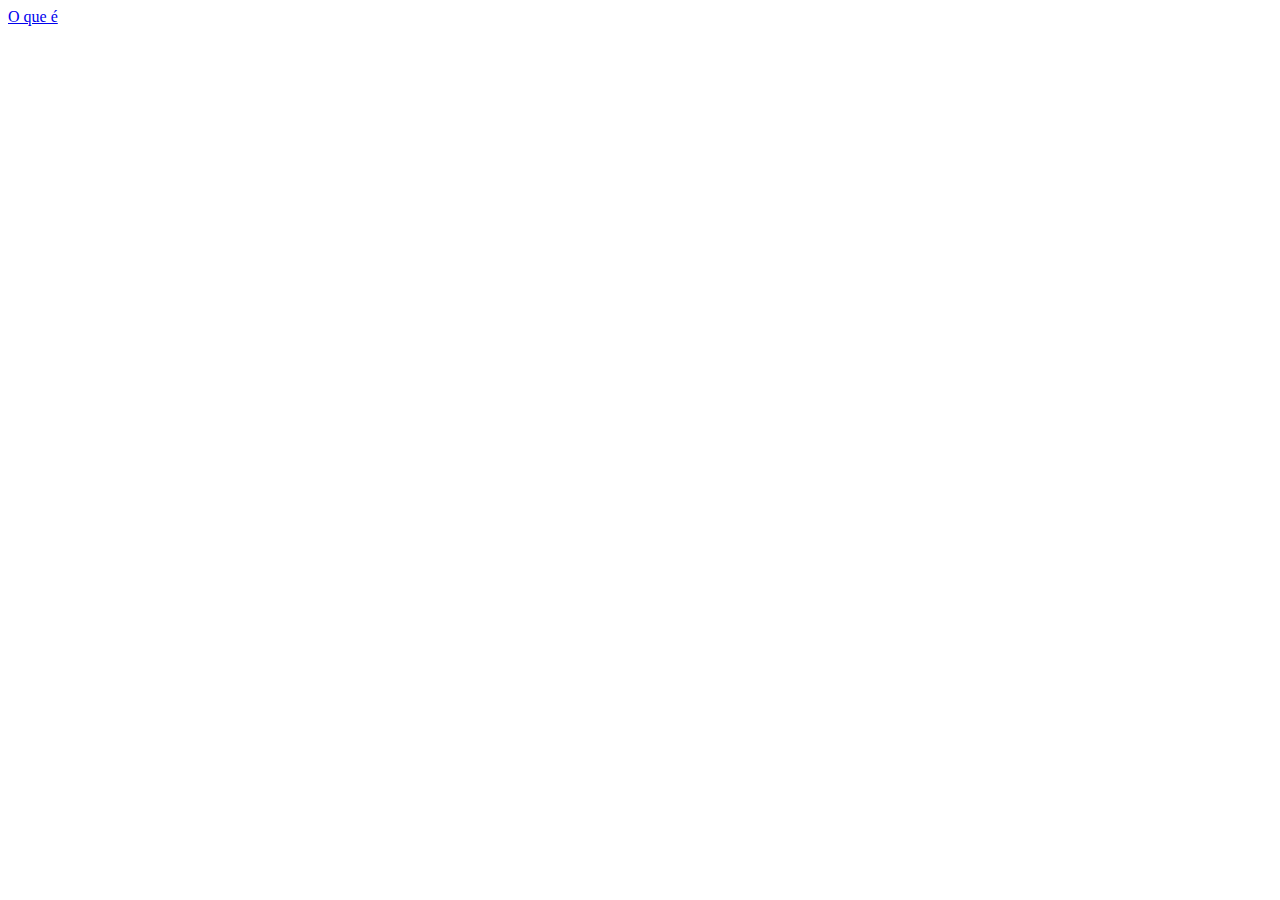
==== index.html @ 9c29df8f "Primeiro commit" ====
<!DOCTYPE html>
<html lang="en">
<head>
  <meta charset="UTF-8">
  <meta name="viewport" content="width=device-width, initial-scale=1.0">
  <meta http-equiv="X-UA-Compatible" content="ie=edge">
  <title>Document</title>
</head>
<body>

  <a href="#whats-is">O que é</a>

  <h1 id="whats-is"></h1>
</body>
</html>
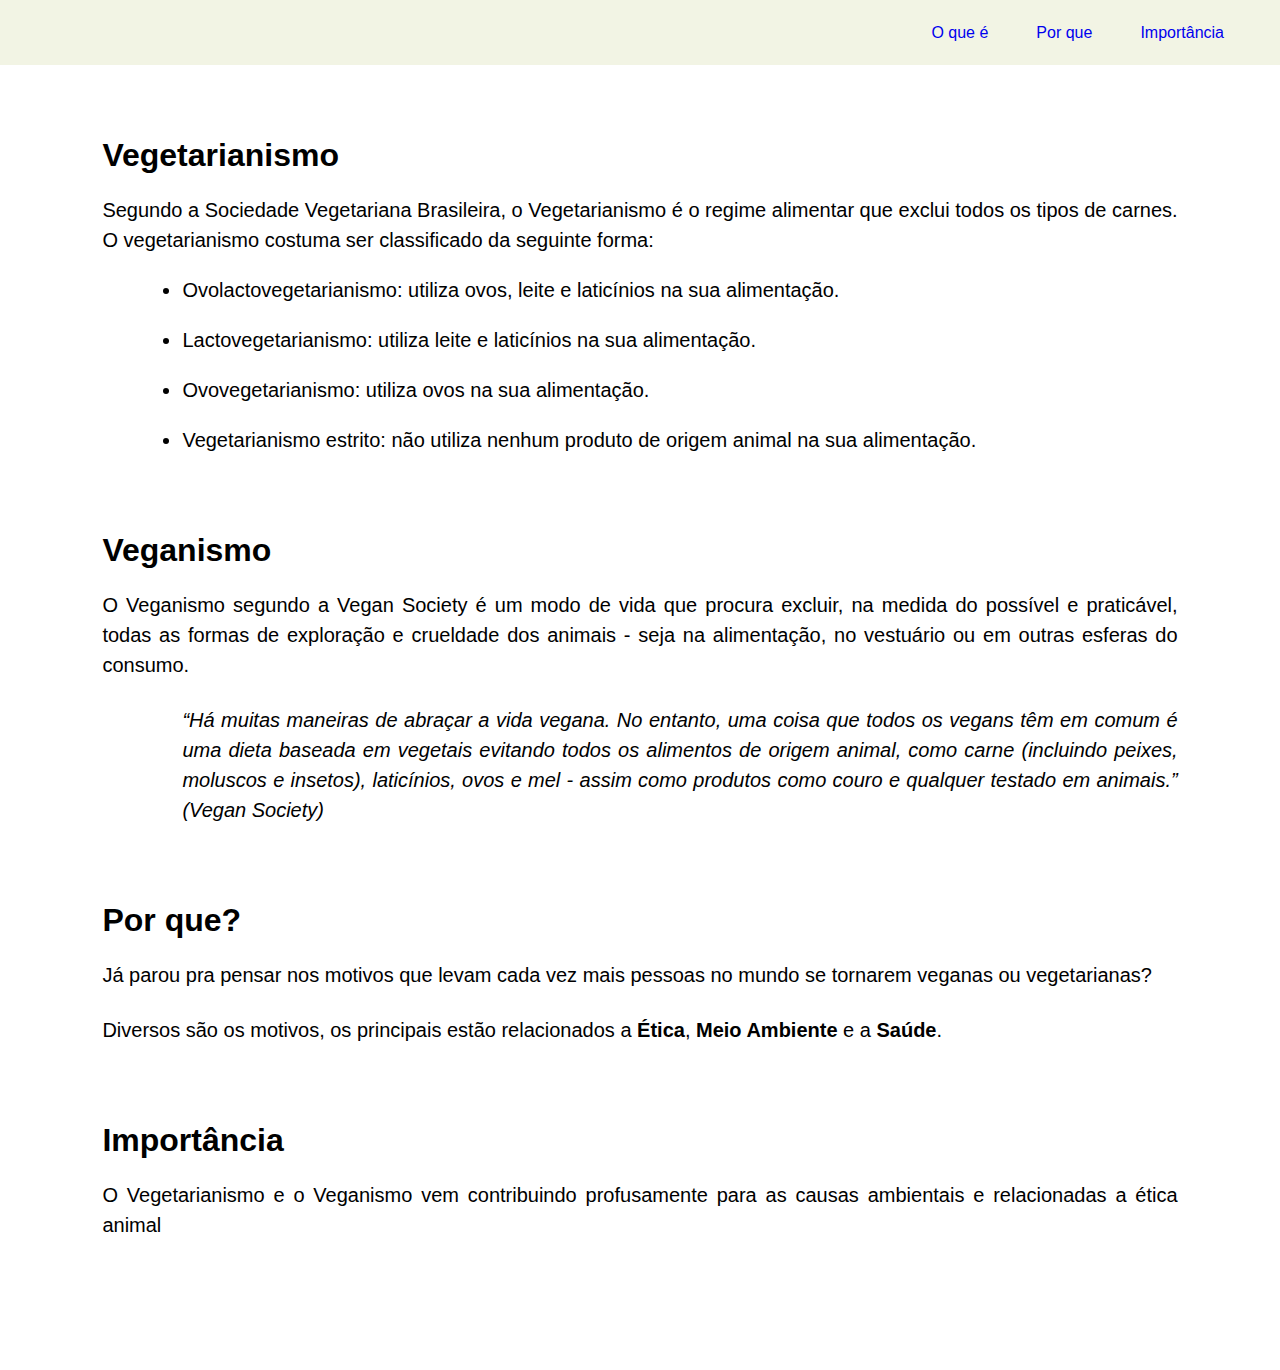
==== commit 678b970e: "Iniciando o projeto" ====
--- a/index.html
+++ b/index.html
@@ -1,15 +1,55 @@
 <!DOCTYPE html>
 <html lang="en">
 <head>
+  <link rel="stylesheet" type="text/css" href="css/index.css">
   <meta charset="UTF-8">
   <meta name="viewport" content="width=device-width, initial-scale=1.0">
   <meta http-equiv="X-UA-Compatible" content="ie=edge">
   <title>Document</title>
 </head>
+
 <body>
-
-  <a href="#whats-is">O que é</a>
-
-  <h1 id="whats-is"></h1>
+ 
+ <header>
+    <nav>
+      <ul>
+        <li><a href="#whats-is-title">O que é</a></li>
+        <li><a href="#why-title">Por que</a></li>
+        <li><a href="#importance-title">Importância</a></li>
+       </ul>
+    </nav>
+  </header>
+ 
+  <main>
+    <article class="text">
+      <article class="topic" id="vegetarian">
+        <h1 id="whats-is-title">Vegetarianismo</h1>
+        <p>Segundo a Sociedade Vegetariana Brasileira, o Vegetarianismo é o regime alimentar que exclui todos os tipos de carnes. O vegetarianismo costuma ser classificado da seguinte forma:</p> 
+        <ul>
+          <li>Ovolactovegetarianismo: utiliza ovos, leite e laticínios na sua alimentação.</li>
+          <li>Lactovegetarianismo: utiliza leite e laticínios na sua alimentação.</li>
+          <li>Ovovegetarianismo: utiliza ovos na sua alimentação.</li>
+          <li>Vegetarianismo estrito: não utiliza nenhum produto de origem animal na sua alimentação.</li>
+        </ul>
+      </article>
+      
+      <article class="topic" id="vegan">
+        <h1 id="whats-is">Veganismo</h1>
+        <p>O Veganismo segundo a Vegan Society é um modo de vida que procura excluir, na medida do possível e praticável, todas as formas de exploração e crueldade dos animais - seja na alimentação, no vestuário ou em outras esferas do consumo.</p>
+        <p id="citation"><i>“Há muitas maneiras de abraçar a vida vegana. No entanto, uma coisa que todos os vegans têm em comum é uma dieta baseada em vegetais evitando todos os alimentos de origem animal, como carne (incluindo peixes, moluscos e insetos), laticínios, ovos e mel - assim como produtos como couro e qualquer testado em animais.” (Vegan Society)</i></p>
+      </article>
+      
+      <article class="topic" id="why">
+        <h1 id="why-title">Por que?</h1>
+        <p>Já parou pra pensar nos motivos que levam cada vez mais pessoas no mundo se tornarem veganas ou vegetarianas?</p>
+        <p>Diversos são os motivos, os principais estão relacionados a <b>Ética</b>, <b>Meio Ambiente</b> e a <b>Saúde</b>.</p>
+      </article>
+      
+      <article class="topic" id="importance">
+        <h1 id="importance-title">Importância</h1>
+        <p>O Vegetarianismo e o Veganismo vem contribuindo profusamente para as causas ambientais e relacionadas a ética animal</p>
+      </article>
+    </article>
+  </main>
 </body>
 </html>
--- a/css/index.css
+++ b/css/index.css
@@ -0,0 +1,54 @@
+*{
+  padding: 0;
+  margin: 0;
+  font-family: 'Open Sans', sans-serif;
+  box-sizing: border-box;
+}
+
+main{
+  padding: 50px 8% 50px 8%;
+}
+
+header{
+  background: rgba(237, 239, 216, 0.70);
+}
+
+header a{
+  text-decoration: none;
+}
+
+header ul{
+  display: flex;
+  list-style: none;
+  justify-content: flex-end;
+  padding-right: 2rem;
+  height: 65px;
+}
+
+header li{
+  padding: 1.5rem 1.5rem 1rem 1.5rem;
+}
+
+.text, p{
+  font-size: 20px;
+  line-height: 30px;
+  text-align: justify;
+  padding-top: 25px;
+}
+
+h1{
+  font-size: 2rem;
+}
+
+main li{
+  margin-left: 5rem;
+  padding-top: 20px;
+}
+
+#citation{
+  padding-left: 5rem;
+}
+
+.topic{
+  padding-bottom: 5rem;
+}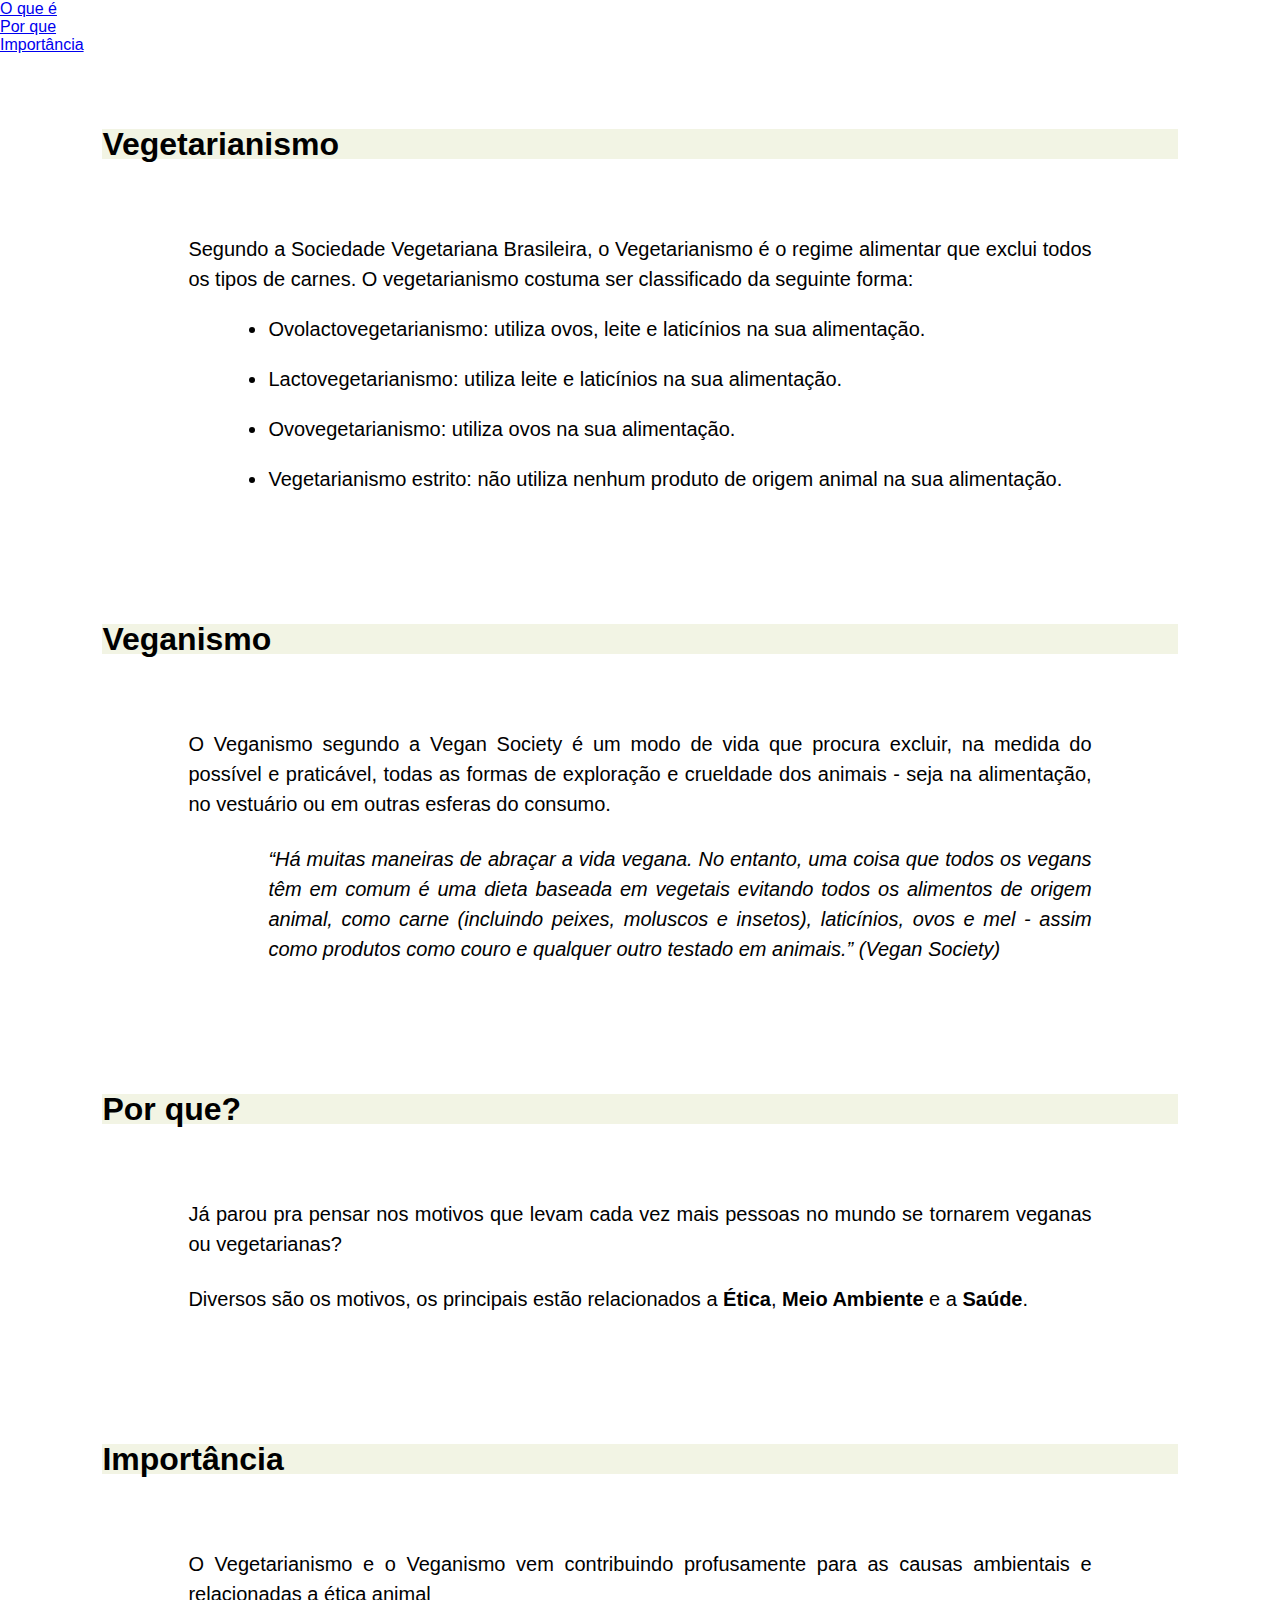
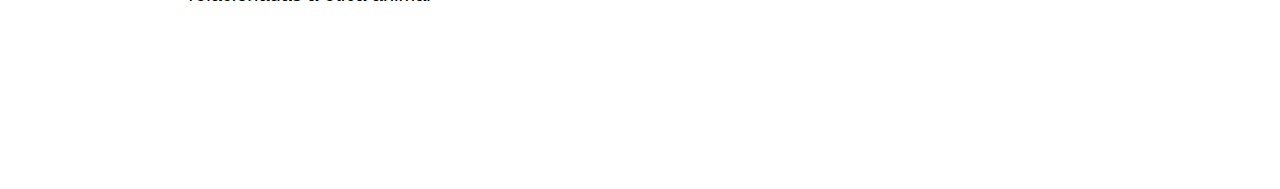
==== commit 5170831a: "corrções index" ====
--- a/index.html
+++ b/index.html
@@ -9,47 +9,61 @@
 </head>
 
 <body>
- 
- <header>
-    <nav>
-      <ul>
-        <li><a href="#whats-is-title">O que é</a></li>
-        <li><a href="#why-title">Por que</a></li>
-        <li><a href="#importance-title">Importância</a></li>
-       </ul>
-    </nav>
-  </header>
- 
-  <main>
-    <article class="text">
+
+  <nav id="menu">
+    <ul>
+      <li><a href="#whats-is-title">O que é</a></li>
+      <li><a href="#why-title">Por que</a></li>
+      <li><a href="#importance-title">Importância</a></li>
+    </ul>
+  </nav>
+
+  <main id="main-master">
+    <div class="text">
       <article class="topic" id="vegetarian">
-        <h1 id="whats-is-title">Vegetarianismo</h1>
-        <p>Segundo a Sociedade Vegetariana Brasileira, o Vegetarianismo é o regime alimentar que exclui todos os tipos de carnes. O vegetarianismo costuma ser classificado da seguinte forma:</p> 
-        <ul>
-          <li>Ovolactovegetarianismo: utiliza ovos, leite e laticínios na sua alimentação.</li>
-          <li>Lactovegetarianismo: utiliza leite e laticínios na sua alimentação.</li>
-          <li>Ovovegetarianismo: utiliza ovos na sua alimentação.</li>
-          <li>Vegetarianismo estrito: não utiliza nenhum produto de origem animal na sua alimentação.</li>
-        </ul>
+        <header>
+          <h1 id="whats-is-title">Vegetarianismo</h1>
+        </header>
+        <main class="main-veg">
+          <p>Segundo a Sociedade Vegetariana Brasileira, o Vegetarianismo é o regime alimentar que exclui todos os tipos de carnes. O vegetarianismo costuma ser classificado da seguinte forma:</p> 
+          <ul id="classificationVeg">
+            <li >Ovolactovegetarianismo: utiliza ovos, leite e laticínios na sua alimentação.</li>
+            <li>Lactovegetarianismo: utiliza leite e laticínios na sua alimentação.</li>
+            <li>Ovovegetarianismo: utiliza ovos na sua alimentação.</li>
+            <li>Vegetarianismo estrito: não utiliza nenhum produto de origem animal na sua alimentação.</li>
+          </ul>
+        </main>
       </article>
-      
+
       <article class="topic" id="vegan">
-        <h1 id="whats-is">Veganismo</h1>
-        <p>O Veganismo segundo a Vegan Society é um modo de vida que procura excluir, na medida do possível e praticável, todas as formas de exploração e crueldade dos animais - seja na alimentação, no vestuário ou em outras esferas do consumo.</p>
-        <p id="citation"><i>“Há muitas maneiras de abraçar a vida vegana. No entanto, uma coisa que todos os vegans têm em comum é uma dieta baseada em vegetais evitando todos os alimentos de origem animal, como carne (incluindo peixes, moluscos e insetos), laticínios, ovos e mel - assim como produtos como couro e qualquer testado em animais.” (Vegan Society)</i></p>
+        <header>
+          <h1 id="whats-is">Veganismo</h1>
+        </header>
+        <main>
+          <p>O Veganismo segundo a Vegan Society é um modo de vida que procura excluir, na medida do possível e praticável, todas as formas de exploração e crueldade dos animais - seja na alimentação, no vestuário ou em outras esferas do consumo.</p>
+          <p id="citation"><i>“Há muitas maneiras de abraçar a vida vegana. No entanto, uma coisa que todos os vegans têm em comum é uma dieta baseada em vegetais evitando todos os alimentos de origem animal, como carne (incluindo peixes, moluscos e insetos), laticínios, ovos e mel - assim como produtos como couro e qualquer outro testado em animais.” (Vegan Society)</i></p>
+        </main>
       </article>
       
       <article class="topic" id="why">
-        <h1 id="why-title">Por que?</h1>
-        <p>Já parou pra pensar nos motivos que levam cada vez mais pessoas no mundo se tornarem veganas ou vegetarianas?</p>
-        <p>Diversos são os motivos, os principais estão relacionados a <b>Ética</b>, <b>Meio Ambiente</b> e a <b>Saúde</b>.</p>
+        <header>
+          <h1 id="why-title">Por que?</h1>
+        </header>
+        <main>
+          <p>Já parou pra pensar nos motivos que levam cada vez mais pessoas no mundo se tornarem veganas ou vegetarianas?</p>
+          <p>Diversos são os motivos, os principais estão relacionados a <b>Ética</b>, <b>Meio Ambiente</b> e a <b>Saúde</b>.</p>
+        </main>
       </article>
       
       <article class="topic" id="importance">
-        <h1 id="importance-title">Importância</h1>
-        <p>O Vegetarianismo e o Veganismo vem contribuindo profusamente para as causas ambientais e relacionadas a ética animal</p>
+        <header>
+          <h1 id="importance-title">Importância</h1>
+        </header>
+        <main>
+          <p>O Vegetarianismo e o Veganismo vem contribuindo profusamente para as causas ambientais e relacionadas a ética animal</p>
+        </main>
       </article>
-    </article>
+    </div>
   </main>
 </body>
 </html>
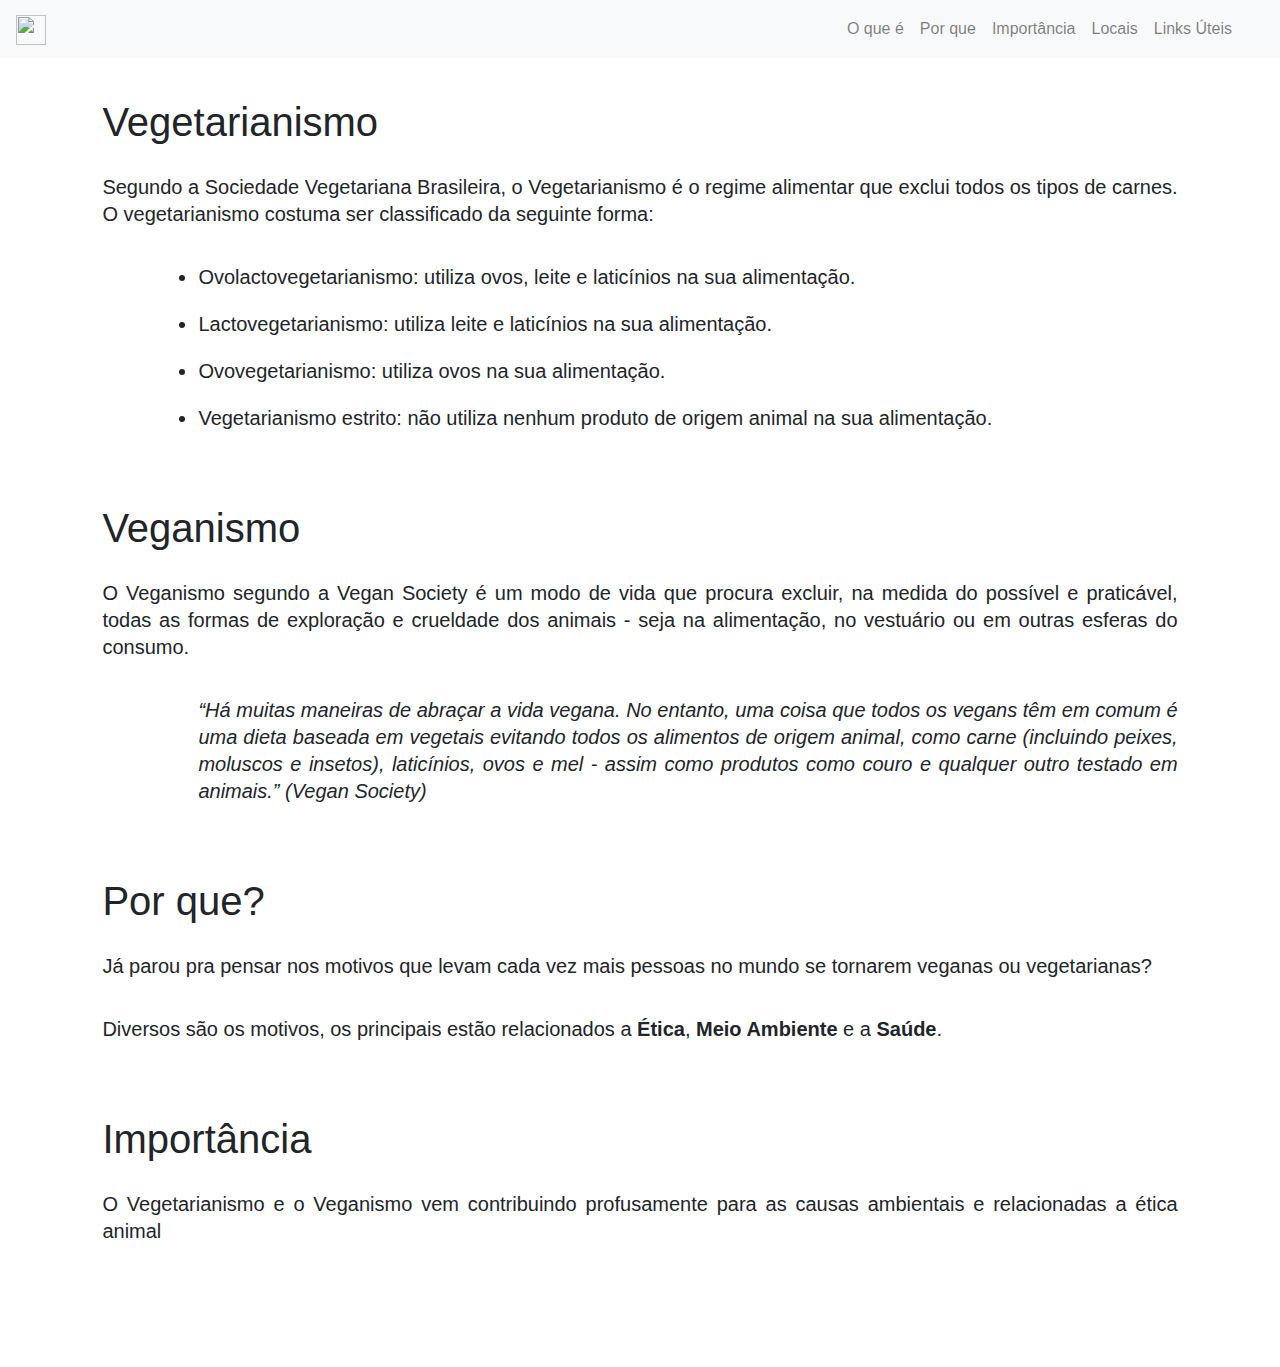
==== commit c75d881a: "Plotados os mockups no mapa; Criada a lista dos locais; Iniciado a parte de links uteis" ====
--- a/index.html
+++ b/index.html
@@ -5,17 +5,42 @@
   <meta charset="UTF-8">
   <meta name="viewport" content="width=device-width, initial-scale=1.0">
   <meta http-equiv="X-UA-Compatible" content="ie=edge">
+  <link rel="stylesheet" href="https://stackpath.bootstrapcdn.com/bootstrap/4.3.1/css/bootstrap.min.css"
+    integrity="sha384-ggOyR0iXCbMQv3Xipma34MD+dH/1fQ784/j6cY/iJTQUOhcWr7x9JvoRxT2MZw1T" crossorigin="anonymous">
+  <link rel="stylesheet" type="text/css" href="../css/locals.css">
   <title>Document</title>
 </head>
 
 <body>
+  
+  <nav class="navbar navbar-expand-lg navbar-light bg-light">
+    <a class="navbar-brand" href="#">
+      <img src="/docs/4.3/assets/brand/bootstrap-solid.svg" width="30" height="30" alt="">
+    </a>
+    <button class="navbar-toggler" type="button" data-toggle="collapse" data-target="#navbarSupportedContent"
+      aria-controls="navbarSupportedContent" aria-expanded="false" aria-label="Toggle navigation">
+      <span class="navbar-toggler-icon"></span>
+    </button>
 
-  <nav id="menu">
-    <ul>
-      <li><a href="#whats-is-title">O que é</a></li>
-      <li><a href="#why-title">Por que</a></li>
-      <li><a href="#importance-title">Importância</a></li>
-    </ul>
+    <div class="collapse navbar-collapse justify-content-end" id="navbarSupportedContent">
+      <ul class="navbar-nav mr-sm-4">
+        <li class="nav-item">
+          <a href="#whats-is-title" class="nav-link">O que é</a>
+        </li>
+        <li class="nav-item">
+          <a href="#why-title" class="nav-link">Por que</a>
+        </li>
+        <li class="nav-item">
+          <a href="#importance-title" class="nav-link">Importância</a>
+        </li>
+        <li class="nav-item">
+          <a href="pages/locals.html" class="nav-link">Locais</a>
+        </li>
+        <li class="nav-item">
+          <a href="pages/utils-links.html" class="nav-link">Links Úteis</a>
+        </li>
+      </ul>
+    </div>
   </nav>
 
   <main id="main-master">
@@ -25,7 +50,7 @@
           <h1 id="whats-is-title">Vegetarianismo</h1>
         </header>
         <main class="main-veg">
-          <p>Segundo a Sociedade Vegetariana Brasileira, o Vegetarianismo é o regime alimentar que exclui todos os tipos de carnes. O vegetarianismo costuma ser classificado da seguinte forma:</p> 
+          <p>Segundo a Sociedade Vegetariana Brasileira, o Vegetarianismo é o regime alimentar que exclui todos os tipos de carnes. O vegetarianismo costuma ser classificado da seguinte forma:</p>
           <ul id="classificationVeg">
             <li >Ovolactovegetarianismo: utiliza ovos, leite e laticínios na sua alimentação.</li>
             <li>Lactovegetarianismo: utiliza leite e laticínios na sua alimentação.</li>
@@ -44,7 +69,7 @@
           <p id="citation"><i>“Há muitas maneiras de abraçar a vida vegana. No entanto, uma coisa que todos os vegans têm em comum é uma dieta baseada em vegetais evitando todos os alimentos de origem animal, como carne (incluindo peixes, moluscos e insetos), laticínios, ovos e mel - assim como produtos como couro e qualquer outro testado em animais.” (Vegan Society)</i></p>
         </main>
       </article>
-      
+
       <article class="topic" id="why">
         <header>
           <h1 id="why-title">Por que?</h1>
@@ -54,7 +79,7 @@
           <p>Diversos são os motivos, os principais estão relacionados a <b>Ética</b>, <b>Meio Ambiente</b> e a <b>Saúde</b>.</p>
         </main>
       </article>
-      
+
       <article class="topic" id="importance">
         <header>
           <h1 id="importance-title">Importância</h1>
@@ -65,5 +90,15 @@
       </article>
     </div>
   </main>
+
+  <script src="https://code.jquery.com/jquery-3.3.1.slim.min.js"
+    integrity="sha384-q8i/X+965DzO0rT7abK41JStQIAqVgRVzpbzo5smXKp4YfRvH+8abtTE1Pi6jizo"
+    crossorigin="anonymous"></script>
+  <script src="https://cdnjs.cloudflare.com/ajax/libs/popper.js/1.14.7/umd/popper.min.js"
+    integrity="sha384-UO2eT0CpHqdSJQ6hJty5KVphtPhzWj9WO1clHTMGa3JDZwrnQq4sF86dIHNDz0W1"
+    crossorigin="anonymous"></script>
+  <script src="https://stackpath.bootstrapcdn.com/bootstrap/4.3.1/js/bootstrap.min.js"
+    integrity="sha384-JjSmVgyd0p3pXB1rRibZUAYoIIy6OrQ6VrjIEaFf/nJGzIxFDsf4x0xIM+B07jRM"
+    crossorigin="anonymous"></script>
 </body>
 </html>
--- a/css/index.css
+++ b/css/index.css
@@ -1,54 +1,111 @@
-*{
-  padding: 0;
-  margin: 0;
-  font-family: 'Open Sans', sans-serif;
-  box-sizing: border-box;
-}
+  *{
+    padding: 0;
+    margin: 0;
+    font-family: 'Open Sans', sans-serif;
+    box-sizing: border-box;
+  }
 
-main{
-  padding: 50px 8% 50px 8%;
-}
+  #main-master {
+    padding: 20px 8% 50px 8%;
+  }
 
-header{
-  background: rgba(237, 239, 216, 0.70);
-}
 
-header a{
-  text-decoration: none;
-}
+  #menu a{
+    text-decoration: none;
+  }
 
-header ul{
-  display: flex;
-  list-style: none;
-  justify-content: flex-end;
-  padding-right: 2rem;
-  height: 65px;
-}
 
-header li{
-  padding: 1.5rem 1.5rem 1rem 1.5rem;
-}
+  #menu ul{
+    display: flex;
+    list-style: none;
+    justify-content: flex-end;
+    padding-right: 2rem;
+    height: 65px;
+  }
 
-.text, p{
-  font-size: 20px;
-  line-height: 30px;
-  text-align: justify;
-  padding-top: 25px;
-}
+  #menu li{
+    padding: 1.5rem 1.5rem 1rem 1.5rem;
+  }  
 
-h1{
-  font-size: 2rem;
-}
+  #vegetarian li{
+    margin-left: 3rem;
+    padding-top: 20px;
+  }
 
-main li{
-  margin-left: 5rem;
-  padding-top: 20px;
-}
+  #citation{
+    margin-left: 3rem;
+  }
 
-#citation{
-  padding-left: 5rem;
-}
+  /* Extra small devices (portrait phones, less than 576px) */
+  @media (max-width: 575.98px) {
+    .text, p{
+      font-size: 16px;
+      line-height: 20px;
+      text-align: justify;
+      padding-top: 20px;
+    }
 
-.topic{
-  padding-bottom: 5rem;
-}+    h1{
+      font-size: 28px;
+    }
+
+    .topic{
+      padding-bottom: 3.5rem;
+    }
+  }
+
+  /*Small devices (landscape phones, 576px and up)*/
+  @media (min-width: 576px) { 
+    .text, p{
+      font-size: 17px;
+      line-height: 22px;
+      text-align: justify;
+      padding-top: 20px;
+    }
+
+    h1{
+      font-size: 29px;
+    }
+
+
+    .topic{
+      padding-bottom: 3.5rem;
+    }
+
+  }
+
+  /*Medium devices (tablets, 768px and up)*/
+  @media (min-width: 768px) {
+    
+
+  /*Large devices (desktops, 992px and up)*/
+  @media (min-width: 992px) {
+    .text, p{
+      font-size: 20px;
+      line-height: 27px;
+      text-align: justify;
+      padding-top: 20px;
+    }
+
+    h1{
+      font-size: 29px;
+    }
+
+    #vegetarian li{
+      margin-left: 6rem;
+    }
+
+    #citation{
+      margin-left: 6rem;
+    }
+
+    .topic{
+      padding-bottom: 3.5rem;
+    }
+  }
+
+  }
+
+  /*Extra large devices (large desktops, 1200px and up)*/
+  @media (min-width: 1200px) { ... }
+
--- a/css/locals.css
+++ b/css/locals.css
@@ -0,0 +1,15 @@
+*{
+  padding: 0;
+  margin: 0;
+  font-family: 'Open Sans', sans-serif;
+  box-sizing: border-box;
+}
+
+#map {
+  height: 80vh;
+  width: 100%;
+}
+
+#card-columns{
+	justify-content: center;
+}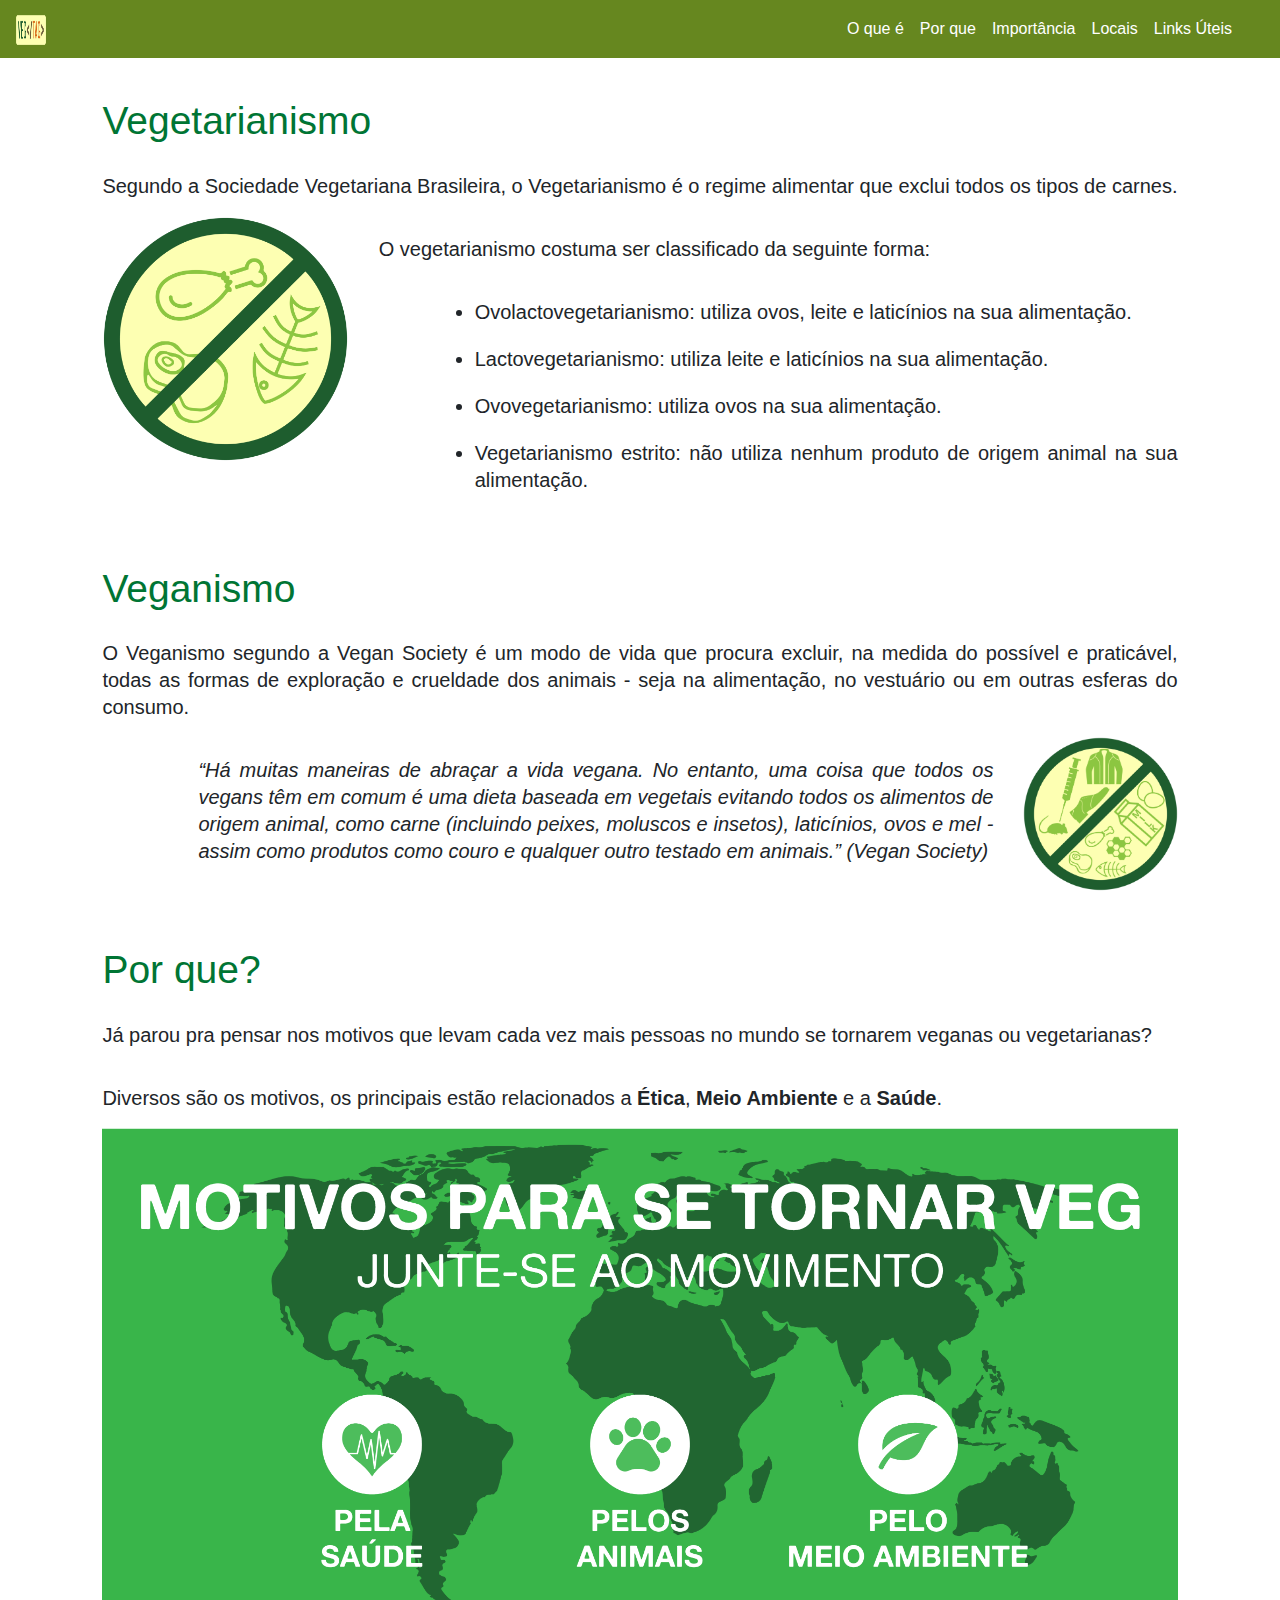
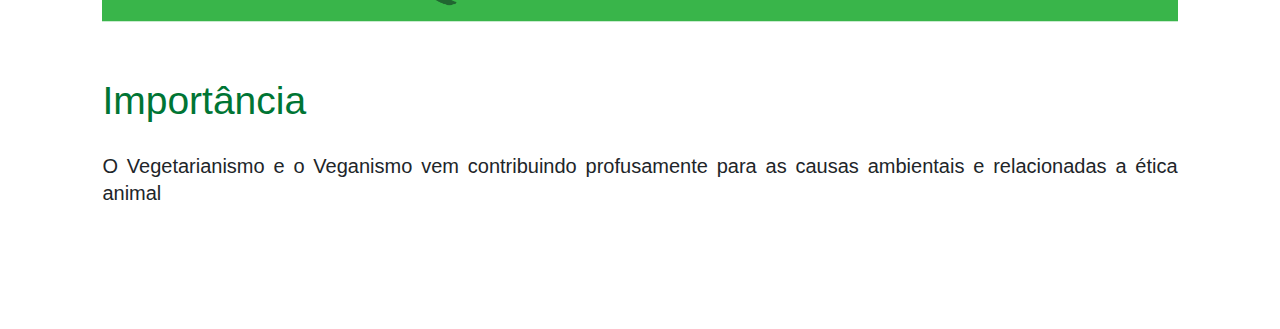
==== commit 88ea812b: "adicionado cor e imagem a pagina home, iniciado links uteis" ====
--- a/index.html
+++ b/index.html
@@ -7,15 +7,18 @@
   <meta http-equiv="X-UA-Compatible" content="ie=edge">
   <link rel="stylesheet" href="https://stackpath.bootstrapcdn.com/bootstrap/4.3.1/css/bootstrap.min.css"
     integrity="sha384-ggOyR0iXCbMQv3Xipma34MD+dH/1fQ784/j6cY/iJTQUOhcWr7x9JvoRxT2MZw1T" crossorigin="anonymous">
-  <link rel="stylesheet" type="text/css" href="../css/locals.css">
-  <title>Document</title>
+  <link rel="stylesheet" type="text/css" href="./css/locals.css">
+  <link rel="stylesheet" href="https://stackpath.bootstrapcdn.com/bootstrap/4.3.1/css/bootstrap.min.css"
+    integrity="sha384-ggOyR0iXCbMQv3Xipma34MD+dH/1fQ784/j6cY/iJTQUOhcWr7x9JvoRxT2MZw1T" crossorigin="anonymous">
+  <link rel="stylesheet" type="text/css" href="./css/base.css">  
+  <title>Como ser vegano/vegetariano - Um guia para todos</title>
 </head>
 
 <body>
-  
-  <nav class="navbar navbar-expand-lg navbar-light bg-light">
+
+  <nav class="navbar navbar-expand-lg bg-green sticky-top">
     <a class="navbar-brand" href="#">
-      <img src="/docs/4.3/assets/brand/bootstrap-solid.svg" width="30" height="30" alt="">
+      <img src="./img/logo.png" width="30" height="30" alt="">
     </a>
     <button class="navbar-toggler" type="button" data-toggle="collapse" data-target="#navbarSupportedContent"
       aria-controls="navbarSupportedContent" aria-expanded="false" aria-label="Toggle navigation">
@@ -24,20 +27,20 @@
 
     <div class="collapse navbar-collapse justify-content-end" id="navbarSupportedContent">
       <ul class="navbar-nav mr-sm-4">
-        <li class="nav-item">
-          <a href="#whats-is-title" class="nav-link">O que é</a>
+        <li class="nav-item active">
+          <a href="#whats-is-title" class="nav-link text-white">O que é</a>
         </li>
         <li class="nav-item">
-          <a href="#why-title" class="nav-link">Por que</a>
+          <a href="#why-title" class="nav-link text-white">Por que</a>
         </li>
         <li class="nav-item">
-          <a href="#importance-title" class="nav-link">Importância</a>
+          <a href="#importance-title" class="nav-link text-white">Importância</a>
         </li>
         <li class="nav-item">
-          <a href="pages/locals.html" class="nav-link">Locais</a>
+          <a href="pages/locals.html" class="nav-link text-white">Locais</a>
         </li>
         <li class="nav-item">
-          <a href="pages/utils-links.html" class="nav-link">Links Úteis</a>
+          <a href="pages/utils-links.html" class="nav-link text-white">Links Úteis</a>
         </li>
       </ul>
     </div>
@@ -47,42 +50,57 @@
     <div class="text">
       <article class="topic" id="vegetarian">
         <header>
-          <h1 id="whats-is-title">Vegetarianismo</h1>
+          <h1 id="whats-is-title" class="title-topic">Vegetarianismo</h1>
         </header>
         <main class="main-veg">
-          <p>Segundo a Sociedade Vegetariana Brasileira, o Vegetarianismo é o regime alimentar que exclui todos os tipos de carnes. O vegetarianismo costuma ser classificado da seguinte forma:</p>
-          <ul id="classificationVeg">
-            <li >Ovolactovegetarianismo: utiliza ovos, leite e laticínios na sua alimentação.</li>
-            <li>Lactovegetarianismo: utiliza leite e laticínios na sua alimentação.</li>
-            <li>Ovovegetarianismo: utiliza ovos na sua alimentação.</li>
-            <li>Vegetarianismo estrito: não utiliza nenhum produto de origem animal na sua alimentação.</li>
-          </ul>
+          <p>Segundo a Sociedade Vegetariana Brasileira, o Vegetarianismo é o regime alimentar que exclui todos os tipos de carnes.</p>
+          <div class="row">
+            <img width="100%" height="100%" src="img/icons-09.png" class="col-sm-12 col-md-4 col-lg-3"></img>
+            <div class="col-sm-12 col-md-8 col-lg-9">
+              <p>O vegetarianismo costuma ser classificado da seguinte forma:</p>
+              <ul id="classificationVeg"> 
+                <li >Ovolactovegetarianismo: utiliza ovos, leite e laticínios na sua alimentação.</li>
+                <li>Lactovegetarianismo: utiliza leite e laticínios na sua alimentação.</li>
+                <li>Ovovegetarianismo: utiliza ovos na sua alimentação.</li>
+                <li>Vegetarianismo estrito: não utiliza nenhum produto de origem animal na sua alimentação.</li>
+              </ul>
+            </div>
+            
+          </div>
+          
         </main>
       </article>
 
       <article class="topic" id="vegan">
         <header>
-          <h1 id="whats-is">Veganismo</h1>
+          <h1 id="whats-is" class="title-topic">Veganismo</h1>
         </header>
         <main>
           <p>O Veganismo segundo a Vegan Society é um modo de vida que procura excluir, na medida do possível e praticável, todas as formas de exploração e crueldade dos animais - seja na alimentação, no vestuário ou em outras esferas do consumo.</p>
-          <p id="citation"><i>“Há muitas maneiras de abraçar a vida vegana. No entanto, uma coisa que todos os vegans têm em comum é uma dieta baseada em vegetais evitando todos os alimentos de origem animal, como carne (incluindo peixes, moluscos e insetos), laticínios, ovos e mel - assim como produtos como couro e qualquer outro testado em animais.” (Vegan Society)</i></p>
+          <div class="row">
+            <div class="col-sm-12 col-md-9 col-lg-10">
+              <p id="citation"><i>“Há muitas maneiras de abraçar a vida vegana. No entanto, uma coisa que todos os vegans têm em comum é uma dieta baseada em vegetais evitando todos os alimentos de origem animal, como carne (incluindo peixes, moluscos e insetos), laticínios, ovos e mel - assim como produtos como couro e qualquer outro testado em animais.” (Vegan Society)</i></p>
+            </div>
+            <img width="100%" height="100%" src="img/icons_Prancheta 1.png" class="col-sm-12 col-md-3 col-lg-2"></img>
+          </div>
         </main>
       </article>
 
       <article class="topic" id="why">
         <header>
-          <h1 id="why-title">Por que?</h1>
+          <h1 id="why-title" class="title-topic">Por que?</h1>
         </header>
         <main>
           <p>Já parou pra pensar nos motivos que levam cada vez mais pessoas no mundo se tornarem veganas ou vegetarianas?</p>
           <p>Diversos são os motivos, os principais estão relacionados a <b>Ética</b>, <b>Meio Ambiente</b> e a <b>Saúde</b>.</p>
+          <!-- <img width="100%" src="img/ReasonsBeVeg3.gif" class=""></img> -->
+          <img width="100%" src="img/ReasonsBeVeg3_Prancheta 1_Prancheta 1.png" class=""></img>
         </main>
       </article>
 
       <article class="topic" id="importance">
         <header>
-          <h1 id="importance-title">Importância</h1>
+          <h1 id="importance-title" class="title-topic">Importância</h1>
         </header>
         <main>
           <p>O Vegetarianismo e o Veganismo vem contribuindo profusamente para as causas ambientais e relacionadas a ética animal</p>
--- a/css/index.css
+++ b/css/index.css
@@ -9,11 +9,9 @@
     padding: 20px 8% 50px 8%;
   }
 
-
   #menu a{
     text-decoration: none;
   }
-
 
   #menu ul{
     display: flex;
@@ -36,6 +34,15 @@
     margin-left: 3rem;
   }
 
+  .title-topic{
+    color: #007534;
+  }
+
+  h1.title-topic{
+    font-size: 60px;
+  }
+
+
   /* Extra small devices (portrait phones, less than 576px) */
   @media (max-width: 575.98px) {
     .text, p{
@@ -45,7 +52,7 @@
       padding-top: 20px;
     }
 
-    h1{
+    h1.title-topic{
       font-size: 28px;
     }
 
@@ -63,10 +70,9 @@
       padding-top: 20px;
     }
 
-    h1{
-      font-size: 29px;
+    h1.title-topic{
+      font-size: 35px;
     }
-
 
     .topic{
       padding-bottom: 3.5rem;
@@ -87,8 +93,8 @@
       padding-top: 20px;
     }
 
-    h1{
-      font-size: 29px;
+    h1.title-topic{
+      font-size: 39px;
     }
 
     #vegetarian li{
--- a/css/locals.css
+++ b/css/locals.css
@@ -11,5 +11,24 @@
 }
 
 #card-columns{
-	justify-content: center;
-}+  justify-content: center;
+}
+
+.fab{
+  font-size: 1.5rem;
+}
+
+a {
+  color: inherit;
+}
+
+#modalIcons{
+  align-items: center;
+}
+
+#modalIcons :last-child{
+}
+
+h5 .badge {
+  font-size: 0.7rem;
+}
--- a/css/base.css
+++ b/css/base.css
@@ -0,0 +1,3 @@
+.bg-green{
+    background-color: #66871F;
+}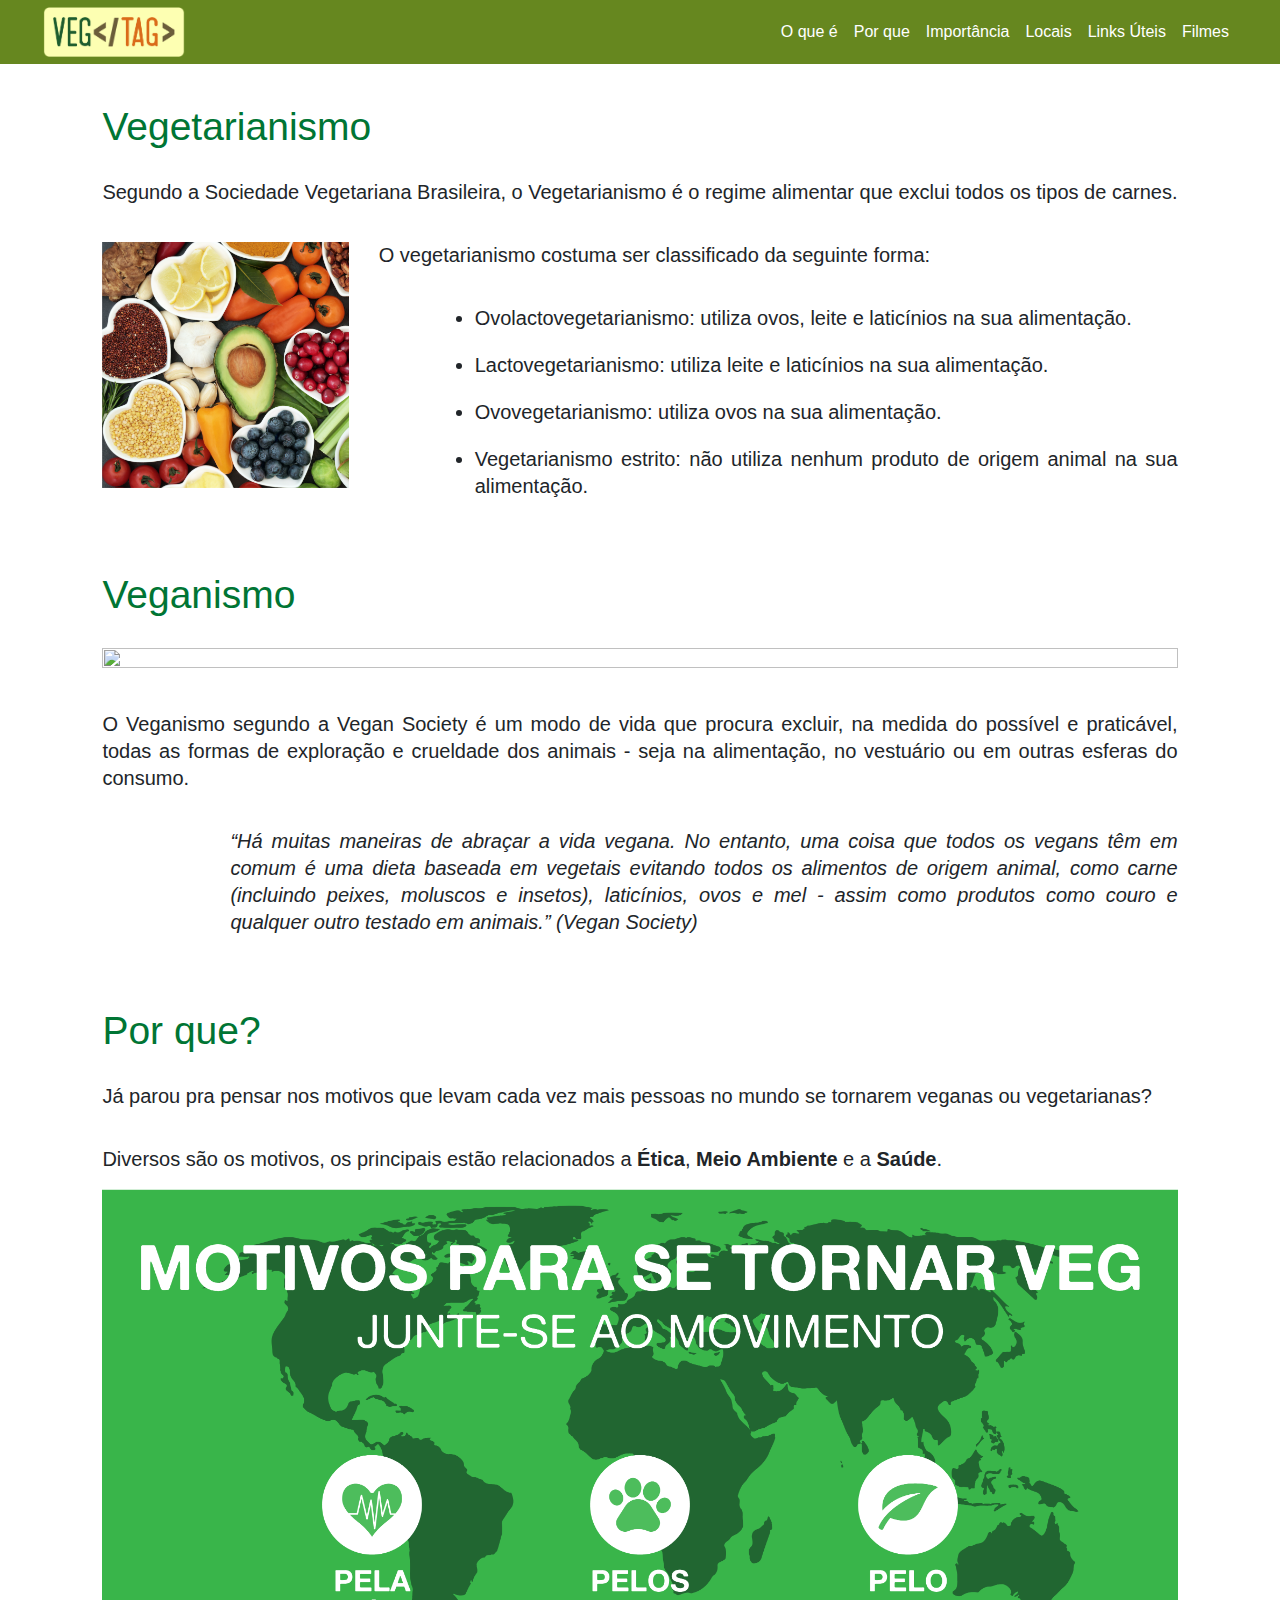
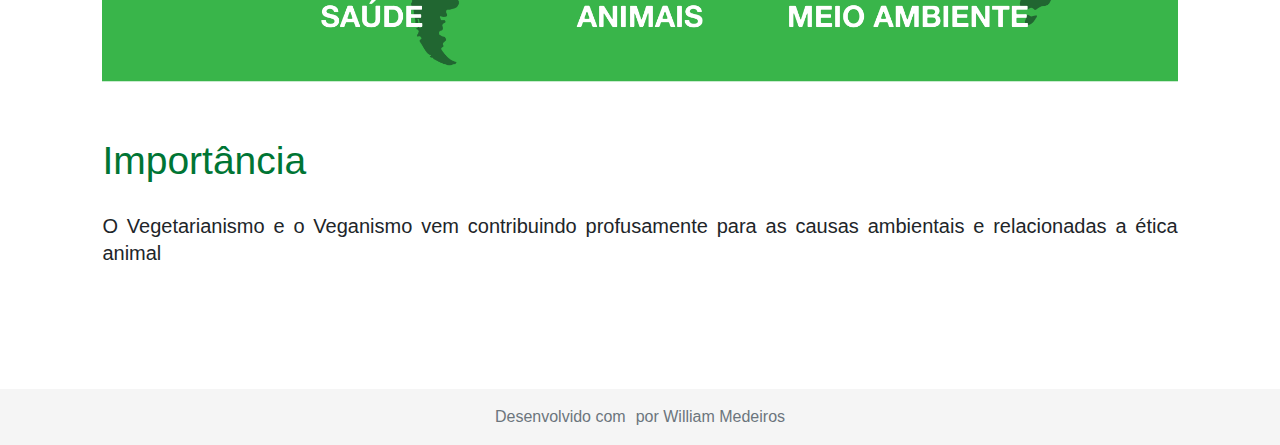
==== commit 5c198628: "Alterado as imagens da pag home; Corrigido o navbar em telas menores; Alterado a lista de canis no y" ====
--- a/index.html
+++ b/index.html
@@ -1,16 +1,17 @@
 <!DOCTYPE html>
 <html lang="en">
 <head>
-  <link rel="stylesheet" type="text/css" href="css/index.css">
   <meta charset="UTF-8">
   <meta name="viewport" content="width=device-width, initial-scale=1.0">
   <meta http-equiv="X-UA-Compatible" content="ie=edge">
   <link rel="stylesheet" href="https://stackpath.bootstrapcdn.com/bootstrap/4.3.1/css/bootstrap.min.css"
     integrity="sha384-ggOyR0iXCbMQv3Xipma34MD+dH/1fQ784/j6cY/iJTQUOhcWr7x9JvoRxT2MZw1T" crossorigin="anonymous">
-  <link rel="stylesheet" type="text/css" href="./css/locals.css">
   <link rel="stylesheet" href="https://stackpath.bootstrapcdn.com/bootstrap/4.3.1/css/bootstrap.min.css"
     integrity="sha384-ggOyR0iXCbMQv3Xipma34MD+dH/1fQ784/j6cY/iJTQUOhcWr7x9JvoRxT2MZw1T" crossorigin="anonymous">
+  <link rel="stylesheet" href="https://use.fontawesome.com/releases/v5.8.1/css/all.css" integrity="sha384-50oBUHEmvpQ+1lW4y57PTFmhCaXp0ML5d60M1M7uH2+nqUivzIebhndOJK28anvf" crossorigin="anonymous">  
   <link rel="stylesheet" type="text/css" href="./css/base.css">  
+  <link rel="stylesheet" type="text/css" href="./css/locals.css">
+  <link rel="stylesheet" type="text/css" href="./css/index.css">
   <title>Como ser vegano/vegetariano - Um guia para todos</title>
 </head>
 
@@ -18,15 +19,15 @@
 
   <nav class="navbar navbar-expand-lg bg-green sticky-top">
     <a class="navbar-brand" href="#">
-      <img src="./img/logo.png" width="30" height="30" alt="">
+      <img src="./img/logo.png" id="nav_logo" alt="">
     </a>
     <button class="navbar-toggler" type="button" data-toggle="collapse" data-target="#navbarSupportedContent"
       aria-controls="navbarSupportedContent" aria-expanded="false" aria-label="Toggle navigation">
-      <span class="navbar-toggler-icon"></span>
+      <i class="fas fa-bars"></i>
     </button>
 
     <div class="collapse navbar-collapse justify-content-end" id="navbarSupportedContent">
-      <ul class="navbar-nav mr-sm-4">
+      <ul class="navbar-nav">
         <li class="nav-item active">
           <a href="#whats-is-title" class="nav-link text-white">O que é</a>
         </li>
@@ -42,12 +43,17 @@
         <li class="nav-item">
           <a href="pages/utils-links.html" class="nav-link text-white">Links Úteis</a>
         </li>
+        <li>
+          <a href="pages/movies.html" class="nav-link text-white">Filmes</a>
+        </li>
       </ul>
     </div>
   </nav>
 
   <main id="main-master">
+
     <div class="text">
+
       <article class="topic" id="vegetarian">
         <header>
           <h1 id="whats-is-title" class="title-topic">Vegetarianismo</h1>
@@ -55,7 +61,11 @@
         <main class="main-veg">
           <p>Segundo a Sociedade Vegetariana Brasileira, o Vegetarianismo é o regime alimentar que exclui todos os tipos de carnes.</p>
           <div class="row">
-            <img width="100%" height="100%" src="img/icons-09.png" class="col-sm-12 col-md-4 col-lg-3"></img>
+            <div class="col-sm-12 col-md-4 col-lg-3">
+              <figure>
+                <img width="100%" height="100%" src="img/veg-06.png" id="vegetarian_figure">
+              </figure>
+            </div>
             <div class="col-sm-12 col-md-8 col-lg-9">
               <p>O vegetarianismo costuma ser classificado da seguinte forma:</p>
               <ul id="classificationVeg"> 
@@ -65,9 +75,7 @@
                 <li>Vegetarianismo estrito: não utiliza nenhum produto de origem animal na sua alimentação.</li>
               </ul>
             </div>
-            
           </div>
-          
         </main>
       </article>
 
@@ -76,13 +84,9 @@
           <h1 id="whats-is" class="title-topic">Veganismo</h1>
         </header>
         <main>
+          <figure id="vegan_figure"><img width="100%" height="100%" src="img/veg-03.png" class=""></figure>
           <p>O Veganismo segundo a Vegan Society é um modo de vida que procura excluir, na medida do possível e praticável, todas as formas de exploração e crueldade dos animais - seja na alimentação, no vestuário ou em outras esferas do consumo.</p>
-          <div class="row">
-            <div class="col-sm-12 col-md-9 col-lg-10">
-              <p id="citation"><i>“Há muitas maneiras de abraçar a vida vegana. No entanto, uma coisa que todos os vegans têm em comum é uma dieta baseada em vegetais evitando todos os alimentos de origem animal, como carne (incluindo peixes, moluscos e insetos), laticínios, ovos e mel - assim como produtos como couro e qualquer outro testado em animais.” (Vegan Society)</i></p>
-            </div>
-            <img width="100%" height="100%" src="img/icons_Prancheta 1.png" class="col-sm-12 col-md-3 col-lg-2"></img>
-          </div>
+          <p id="citation"><i>“Há muitas maneiras de abraçar a vida vegana. No entanto, uma coisa que todos os vegans têm em comum é uma dieta baseada em vegetais evitando todos os alimentos de origem animal, como carne (incluindo peixes, moluscos e insetos), laticínios, ovos e mel - assim como produtos como couro e qualquer outro testado em animais.” (Vegan Society)</i></p>
         </main>
       </article>
 
@@ -109,6 +113,13 @@
     </div>
   </main>
 
+  <footer class="footer mt-auto py-3">
+    <div class="container">
+      <span class="text-muted d-flex">Desenvolvido com<i class="fas fa-heart"></i>por William Medeiros</span>
+    </div>
+  </footer>
+
+  
   <script src="https://code.jquery.com/jquery-3.3.1.slim.min.js"
     integrity="sha384-q8i/X+965DzO0rT7abK41JStQIAqVgRVzpbzo5smXKp4YfRvH+8abtTE1Pi6jizo"
     crossorigin="anonymous"></script>
--- a/css/base.css
+++ b/css/base.css
@@ -1,3 +1,44 @@
+*{
+    padding: 0;
+    margin: 0;
+    font-family: 'Open Sans', sans-serif;
+    box-sizing: border-box;
+  }
+
 .bg-green{
     background-color: #66871F;
-}+}
+
+/* .bg-green{
+    background-color: #477d55;
+} */
+
+#nav_logo{
+    height: 50px;
+}
+
+.navbar{
+    padding: 2px 43px 2px 43px;
+}
+
+.navbar-toggler{
+    background-color: #FDFFB2;
+}
+
+.footer {
+    background-color: #f5f5f5;
+}
+
+footer .text-muted{
+    justify-content: center;
+    align-items: center;
+}
+
+.fa-heart{
+    padding: 0 5px 0 5px;
+    color: #f60a0ad1;
+}
+
+
+/* mr-sm-4 */
+/* #FDFFB2 */--- a/css/index.css
+++ b/css/index.css
@@ -41,6 +41,16 @@
   h1.title-topic{
     font-size: 60px;
   }
+
+  #vegetarian_figure,
+  #vegan_figure{
+    padding-top: 20px;
+  }
+
+
+
+
+
 
 
   /* Extra small devices (portrait phones, less than 576px) */
@@ -102,7 +112,7 @@
     }
 
     #citation{
-      margin-left: 6rem;
+      margin-left: 8rem;
     }
 
     .topic{
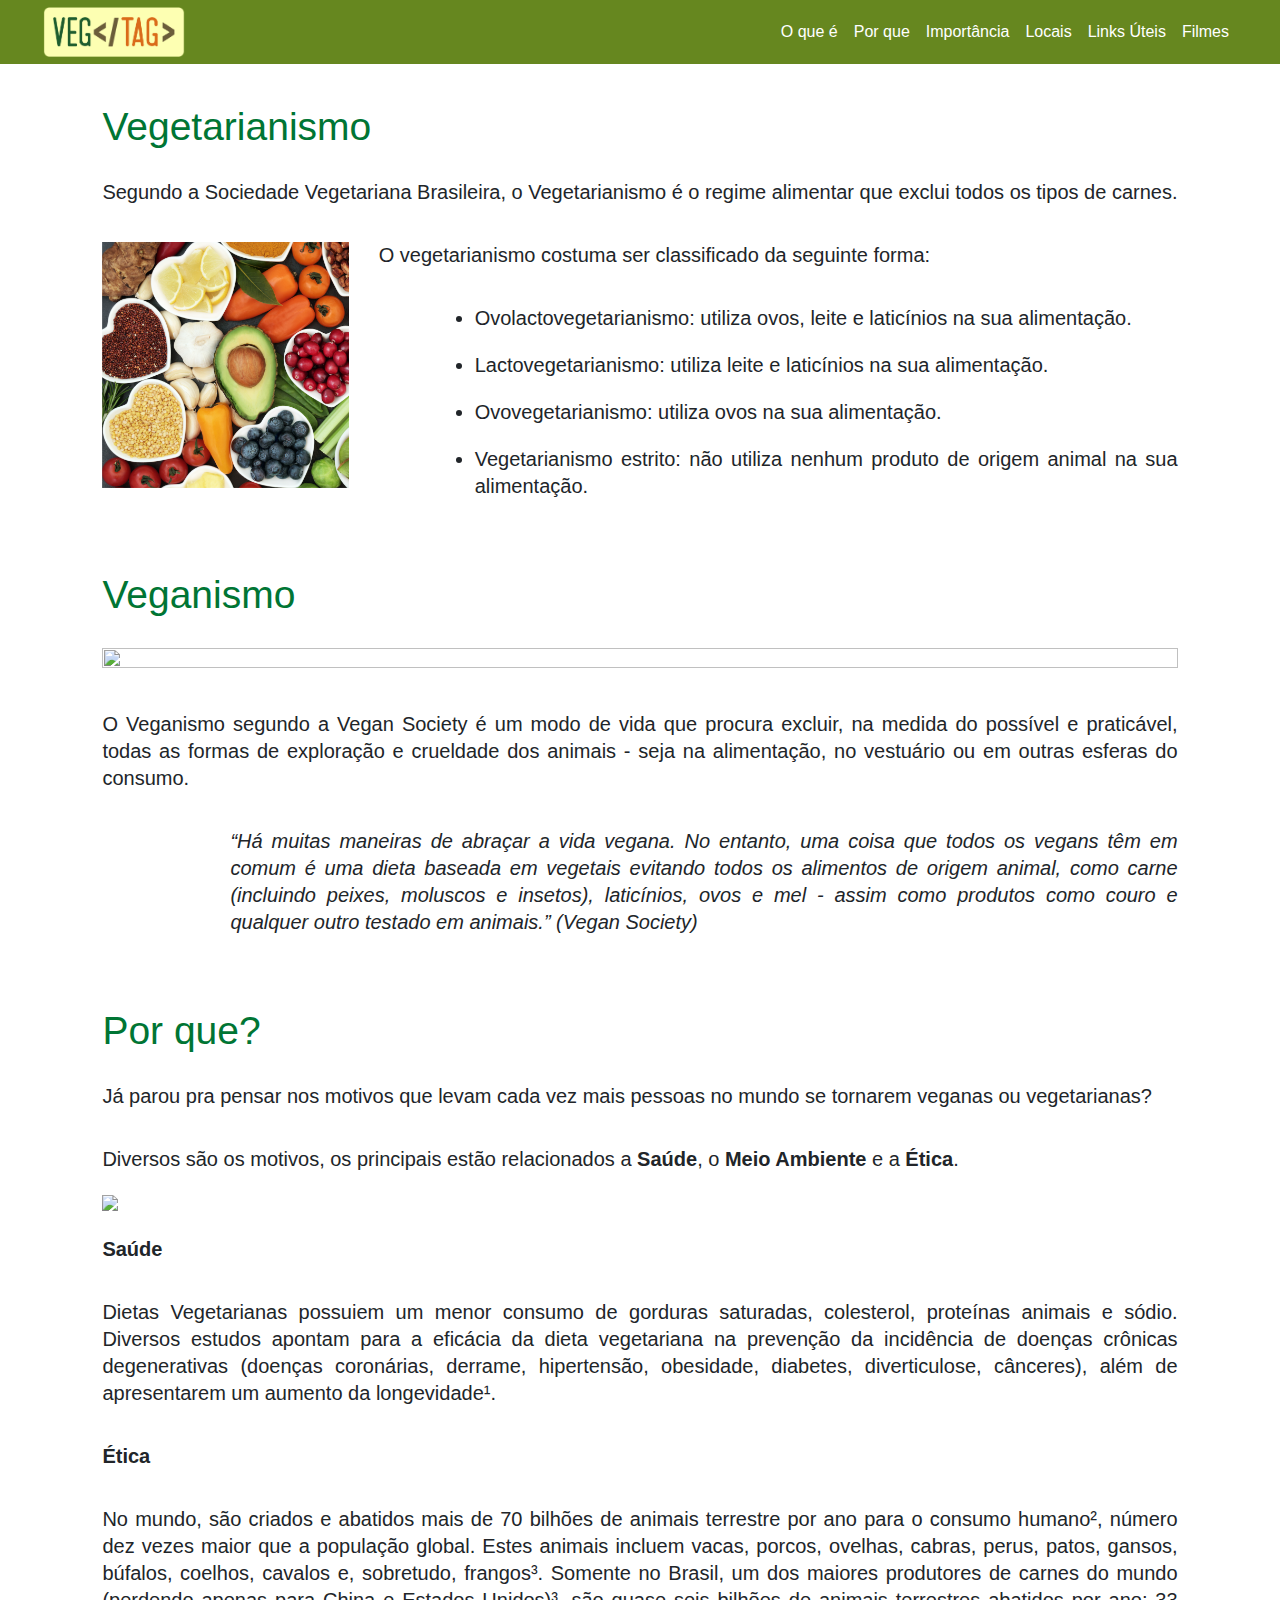
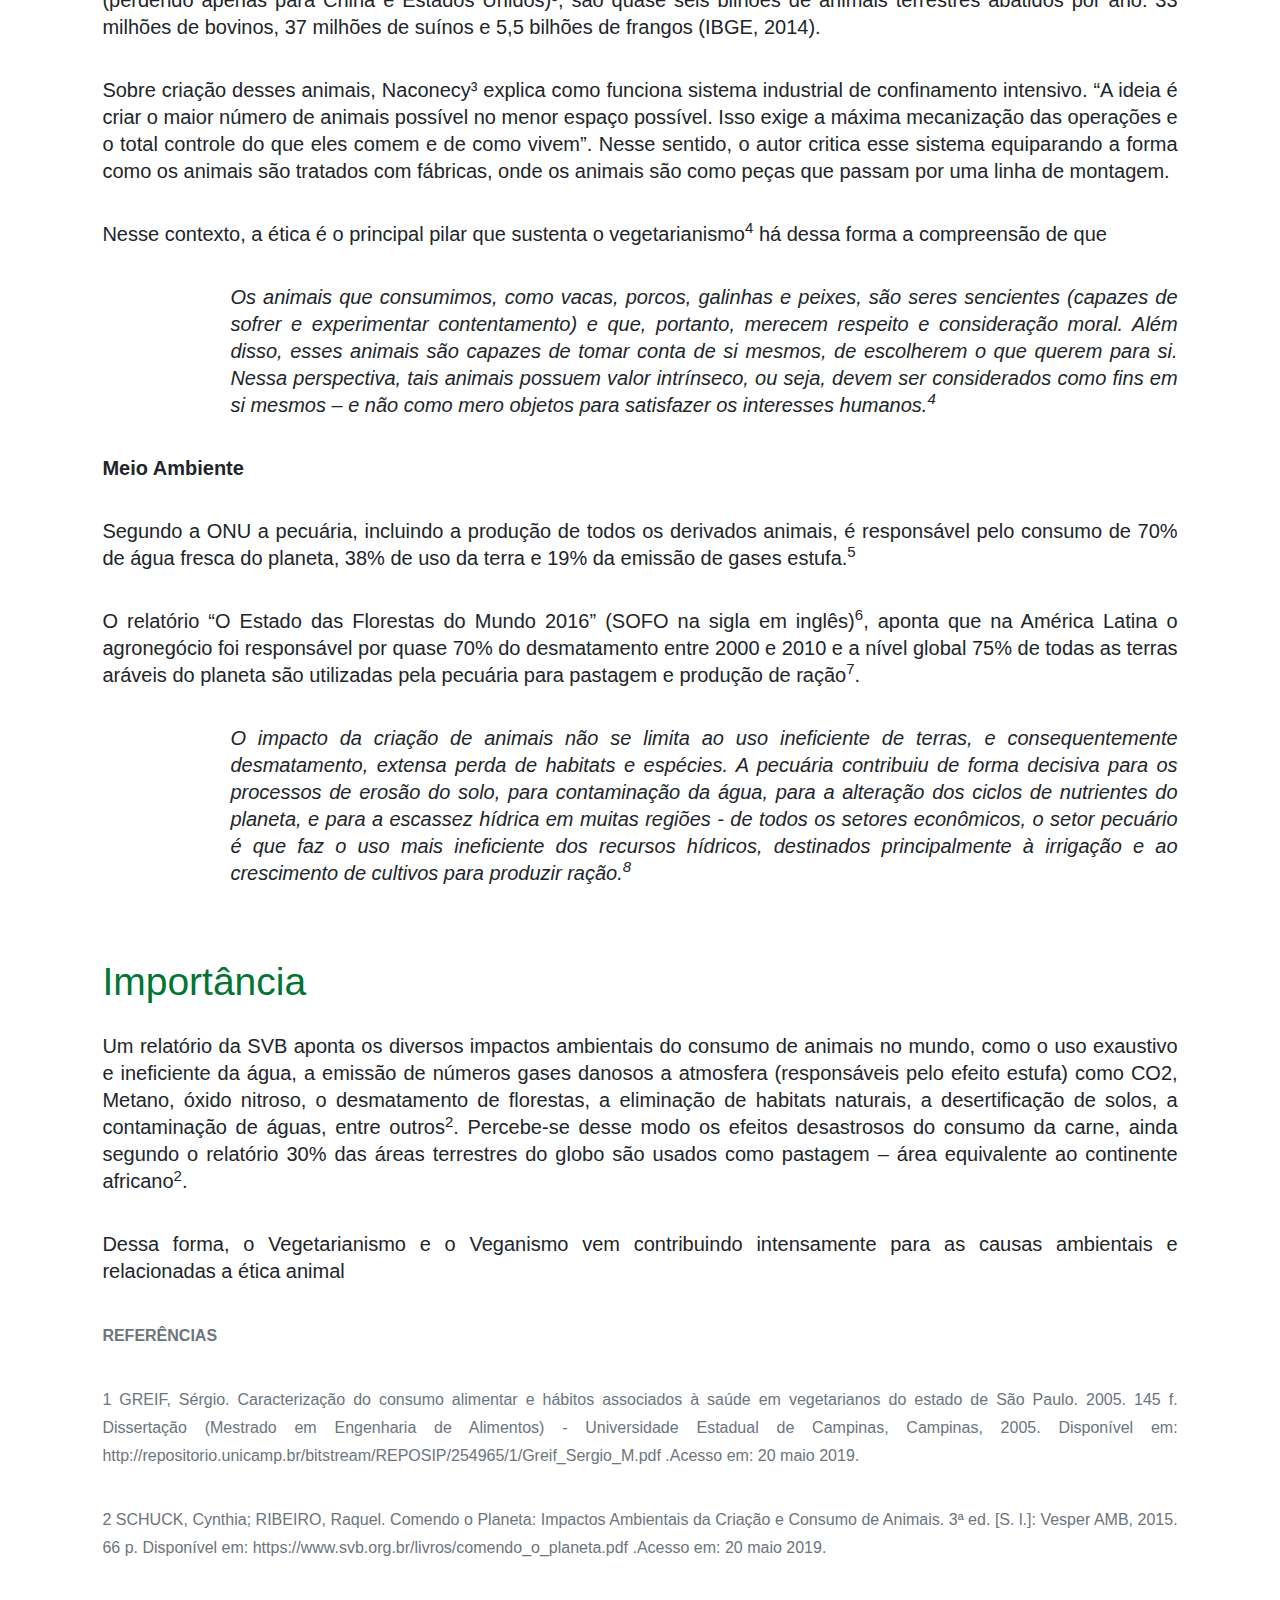
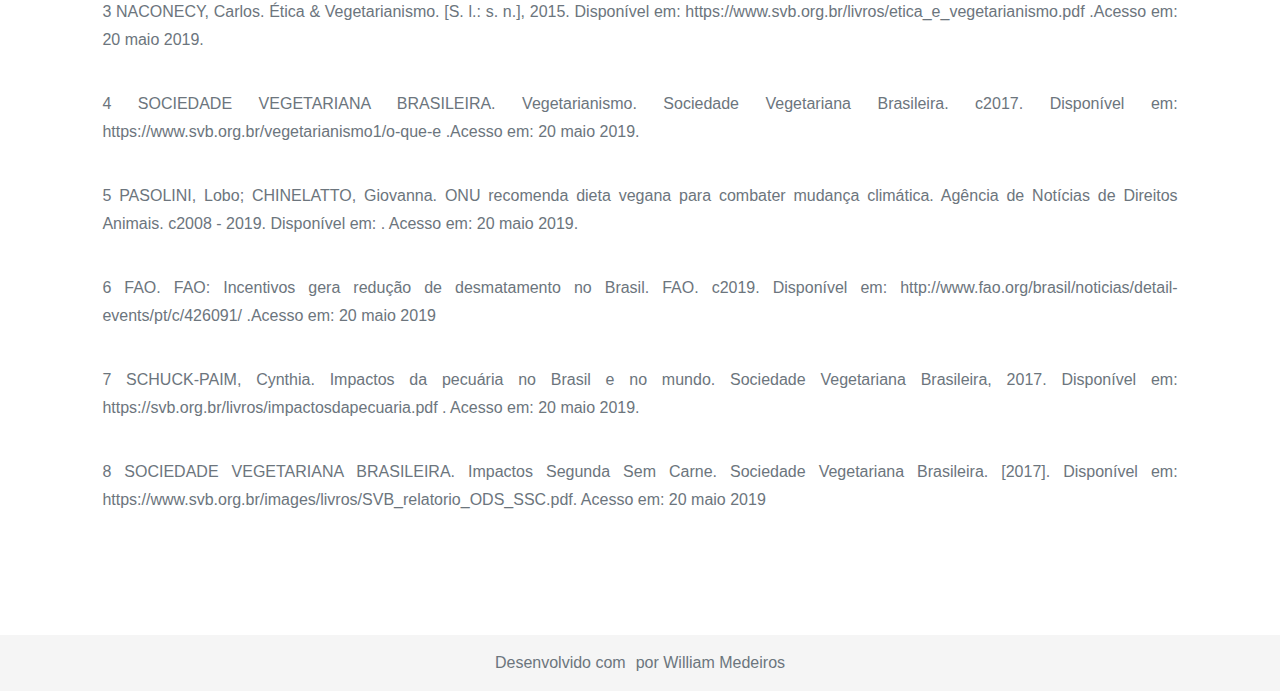
==== commit 10912c4e: "Atualiza CDN do Jquery" ====
--- a/index.html
+++ b/index.html
@@ -96,9 +96,26 @@
         </header>
         <main>
           <p>Já parou pra pensar nos motivos que levam cada vez mais pessoas no mundo se tornarem veganas ou vegetarianas?</p>
-          <p>Diversos são os motivos, os principais estão relacionados a <b>Ética</b>, <b>Meio Ambiente</b> e a <b>Saúde</b>.</p>
-          <!-- <img width="100%" src="img/ReasonsBeVeg3.gif" class=""></img> -->
-          <img width="100%" src="img/ReasonsBeVeg3_Prancheta 1_Prancheta 1.png" class=""></img>
+          <p>Diversos são os motivos, os principais estão relacionados a <b>Saúde</b>, o <b>Meio Ambiente</b> e a <b>Ética</b>.</p>
+          <img width="100%" src="img/ReasonsBeVeg3.png" id="ReasonsBeVeg"></img>
+          <div>
+            <p><b>Saúde</b></p>
+            <p>Dietas Vegetarianas possuiem um menor consumo de gorduras saturadas, colesterol, proteínas animais e sódio. Diversos estudos apontam para a eficácia da dieta vegetariana na prevenção da incidência de doenças crônicas degenerativas (doenças coronárias, derrame, hipertensão, obesidade, diabetes, diverticulose, cânceres), além de apresentarem um aumento da longevidade¹. </p>
+          </div>
+          <div>
+            <p><b>Ética</b></p>
+            <p>No mundo, são criados e abatidos mais de 70 bilhões de animais terrestre por ano para o consumo humano², número dez vezes maior que a população global. Estes animais incluem vacas, porcos, ovelhas, cabras, perus, patos, gansos, búfalos, coelhos, cavalos e, sobretudo, frangos³. Somente no Brasil, um dos maiores produtores de carnes do mundo (perdendo apenas para China e Estados Unidos)³, são quase seis bilhões de animais terrestres abatidos por ano: 33 milhões de bovinos, 37 milhões de suínos e 5,5 bilhões de frangos (IBGE, 2014).</p>
+            <p> Sobre criação desses animais, Naconecy³ explica como funciona sistema industrial de confinamento intensivo. “A ideia é criar o maior número de animais possível no menor espaço possível. Isso exige a máxima mecanização das operações e o total controle do que eles comem e de como vivem”. Nesse sentido, o autor critica esse sistema equiparando a forma como os animais são tratados com fábricas, onde os animais são como peças que passam por uma linha de montagem.
+            </p>
+            <p>Nesse contexto, a ética é o principal pilar que sustenta o vegetarianismo<sup>4</sup> há dessa forma a compreensão de que</p>
+            <p id="citation"><i>Os animais que consumimos, como vacas, porcos, galinhas e peixes, são seres sencientes (capazes de sofrer e experimentar contentamento) e que, portanto, merecem respeito e consideração moral. Além disso, esses animais são capazes de tomar conta de si mesmos, de escolherem o que querem para si. Nessa perspectiva, tais animais possuem valor intrínseco, ou seja, devem ser considerados como fins em si mesmos – e não como mero objetos para satisfazer os interesses humanos.<sup>4</sup></i></p>
+          </div>
+          <div>
+            <p><b>Meio Ambiente</b></p>
+            <p>Segundo a ONU a pecuária, incluindo a produção de todos os derivados animais, é responsável pelo consumo de 70% de água fresca do planeta, 38% de uso da terra e 19% da emissão de gases estufa.<sup>5</sup></p>
+            <p>O relatório “O Estado das Florestas do Mundo 2016” (SOFO na sigla em inglês)<sup>6</sup>, aponta que na América Latina o agronegócio foi responsável por quase 70% do desmatamento entre 2000 e 2010 e a nível global 75% de todas as terras aráveis do planeta são utilizadas pela pecuária para pastagem e produção de ração<sup>7</sup>.</p>
+            <p id="citation"><i>O impacto da criação de animais não se limita ao uso ineficiente de terras, e consequentemente desmatamento, extensa perda de habitats e espécies. A pecuária contribuiu de forma decisiva para os processos de erosão do solo, para contaminação da água, para a alteração dos ciclos de nutrientes do planeta, e para a escassez hídrica em muitas regiões - de todos os setores econômicos, o setor pecuário é que faz o uso mais ineficiente dos recursos hídricos, destinados principalmente à irrigação e ao crescimento de cultivos para produzir ração.<sup>8</sup></i></p>
+          </div>
         </main>
       </article>
 
@@ -107,8 +124,38 @@
           <h1 id="importance-title" class="title-topic">Importância</h1>
         </header>
         <main>
-          <p>O Vegetarianismo e o Veganismo vem contribuindo profusamente para as causas ambientais e relacionadas a ética animal</p>
+          <p>Um relatório da SVB aponta os diversos impactos ambientais do consumo de animais no mundo, como o uso exaustivo e ineficiente da água, a emissão de números gases danosos a atmosfera (responsáveis pelo efeito estufa) como CO2, Metano, óxido nitroso, o desmatamento de florestas, a eliminação de habitats naturais, a desertificação de solos, a contaminação de águas, entre outros<sup>2</sup>. Percebe-se desse modo os efeitos desastrosos do consumo da carne, ainda segundo o relatório 30% das áreas terrestres do globo são usados como pastagem – área equivalente ao continente africano<sup>2</sup>.</p>
+          <p>Dessa forma, o Vegetarianismo e o Veganismo vem contribuindo intensamente para as causas ambientais e relacionadas a ética animal</p>
         </main>
+        <footer>
+          <p class="refence" id="referencias"><small class="text-muted"><b>REFERÊNCIAS</b></small></p>
+          <p class="refence"><small class="text-muted">
+            1 GREIF, Sérgio. Caracterização do consumo alimentar e hábitos associados à saúde em vegetarianos do estado de São Paulo. 2005. 145 f. Dissertação (Mestrado em Engenharia de Alimentos) - Universidade Estadual de Campinas, Campinas, 2005. Disponível em: http://repositorio.unicamp.br/bitstream/REPOSIP/254965/1/Greif_Sergio_M.pdf .Acesso em: 20 maio 2019.
+          </small></p>
+          <p class="refence"><small class="text-muted">
+            2 SCHUCK, Cynthia; RIBEIRO, Raquel. Comendo o Planeta: Impactos Ambientais da Criação e Consumo de Animais. 3ª ed. [S. l.]: Vesper AMB, 2015. 66 p. Disponível em: https://www.svb.org.br/livros/comendo_o_planeta.pdf .Acesso em: 20 maio 2019.
+          </small></p>
+          <p class="refence"><small class="text-muted">
+            3 NACONECY, Carlos. Ética & Vegetarianismo. [S. l.: s. n.], 2015. Disponível em: https://www.svb.org.br/livros/etica_e_vegetarianismo.pdf .Acesso em: 20 maio 2019.
+          </small></p>
+          <p class="refence"><small class="text-muted">
+            4 SOCIEDADE VEGETARIANA BRASILEIRA. Vegetarianismo. Sociedade Vegetariana Brasileira. c2017. Disponível em: https://www.svb.org.br/vegetarianismo1/o-que-e .Acesso em: 20 maio 2019.
+          </small></p>
+          <p class="refence"><small class="text-muted">
+            5 PASOLINI, Lobo; CHINELATTO, Giovanna. ONU recomenda dieta vegana para combater mudança climática. Agência de Notícias de Direitos Animais. c2008 - 2019. Disponível em: <https://www.anda.jor.br/2010/06/onu-recomenda-dietavegana-para-combater-mudanca-climatica/>. Acesso em: 20 maio 2019.
+          </small></p>
+          <p class="refence"><small class="text-muted">
+            6 FAO. FAO: Incentivos gera redução de desmatamento no Brasil. FAO. c2019. Disponível em: http://www.fao.org/brasil/noticias/detail-events/pt/c/426091/ .Acesso em: 20 maio 2019
+          </small></p>
+          <p class="refence"><small class="text-muted">
+            7 SCHUCK-PAIM, Cynthia. Impactos da pecuária no Brasil e no mundo. Sociedade
+            Vegetariana Brasileira, 2017. Disponível em: https://svb.org.br/livros/impactosdapecuaria.pdf . Acesso em: 20 maio 2019.
+          </small></p>
+          <p class="refence"><small class="text-muted">
+            8 SOCIEDADE VEGETARIANA BRASILEIRA. Impactos Segunda Sem Carne. Sociedade Vegetariana Brasileira. [2017]. Disponível em:
+            https://www.svb.org.br/images/livros/SVB_relatorio_ODS_SSC.pdf. Acesso em: 20 maio 2019
+          </small></p>
+        </footer>
       </article>
     </div>
   </main>
@@ -120,9 +167,7 @@
   </footer>
 
   
-  <script src="https://code.jquery.com/jquery-3.3.1.slim.min.js"
-    integrity="sha384-q8i/X+965DzO0rT7abK41JStQIAqVgRVzpbzo5smXKp4YfRvH+8abtTE1Pi6jizo"
-    crossorigin="anonymous"></script>
+  <script src="https://ajax.googleapis.com/ajax/libs/jquery/3.4.1/jquery.min.js"></script>
   <script src="https://cdnjs.cloudflare.com/ajax/libs/popper.js/1.14.7/umd/popper.min.js"
     integrity="sha384-UO2eT0CpHqdSJQ6hJty5KVphtPhzWj9WO1clHTMGa3JDZwrnQq4sF86dIHNDz0W1"
     crossorigin="anonymous"></script>
